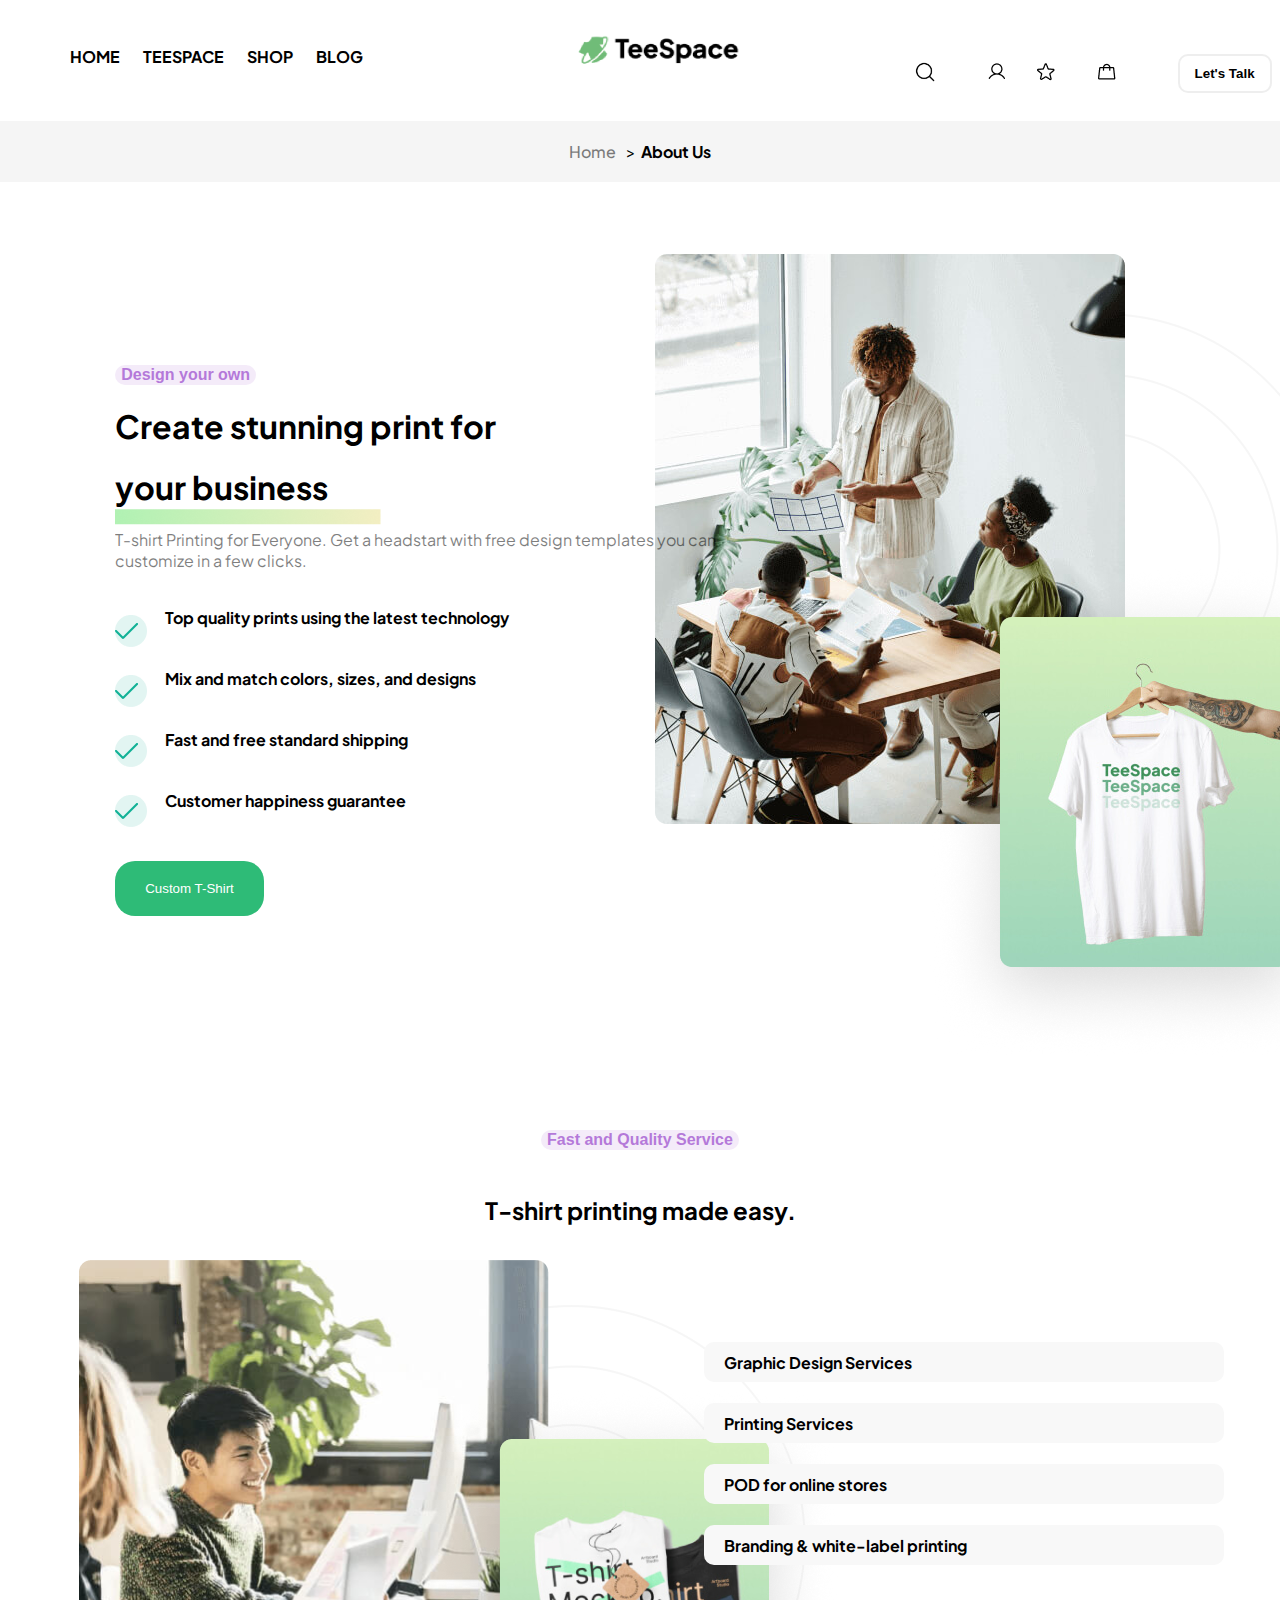
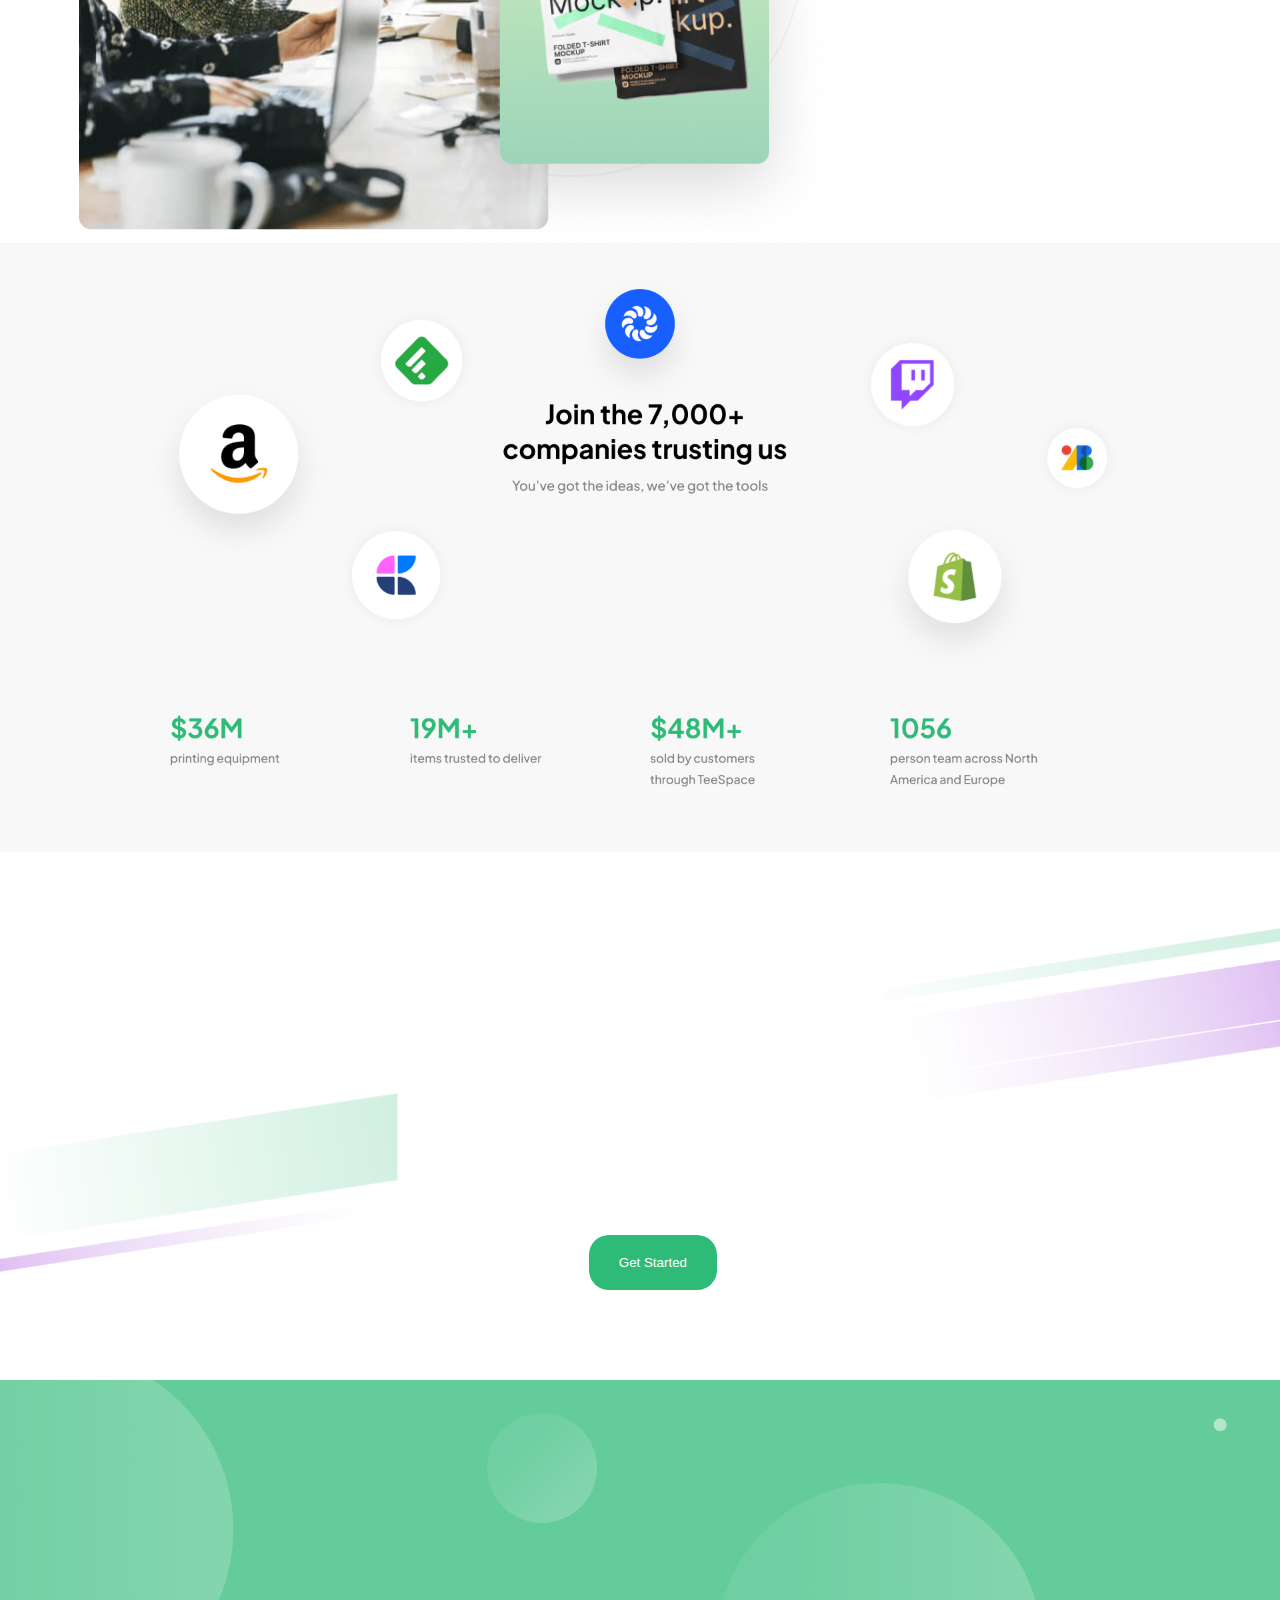
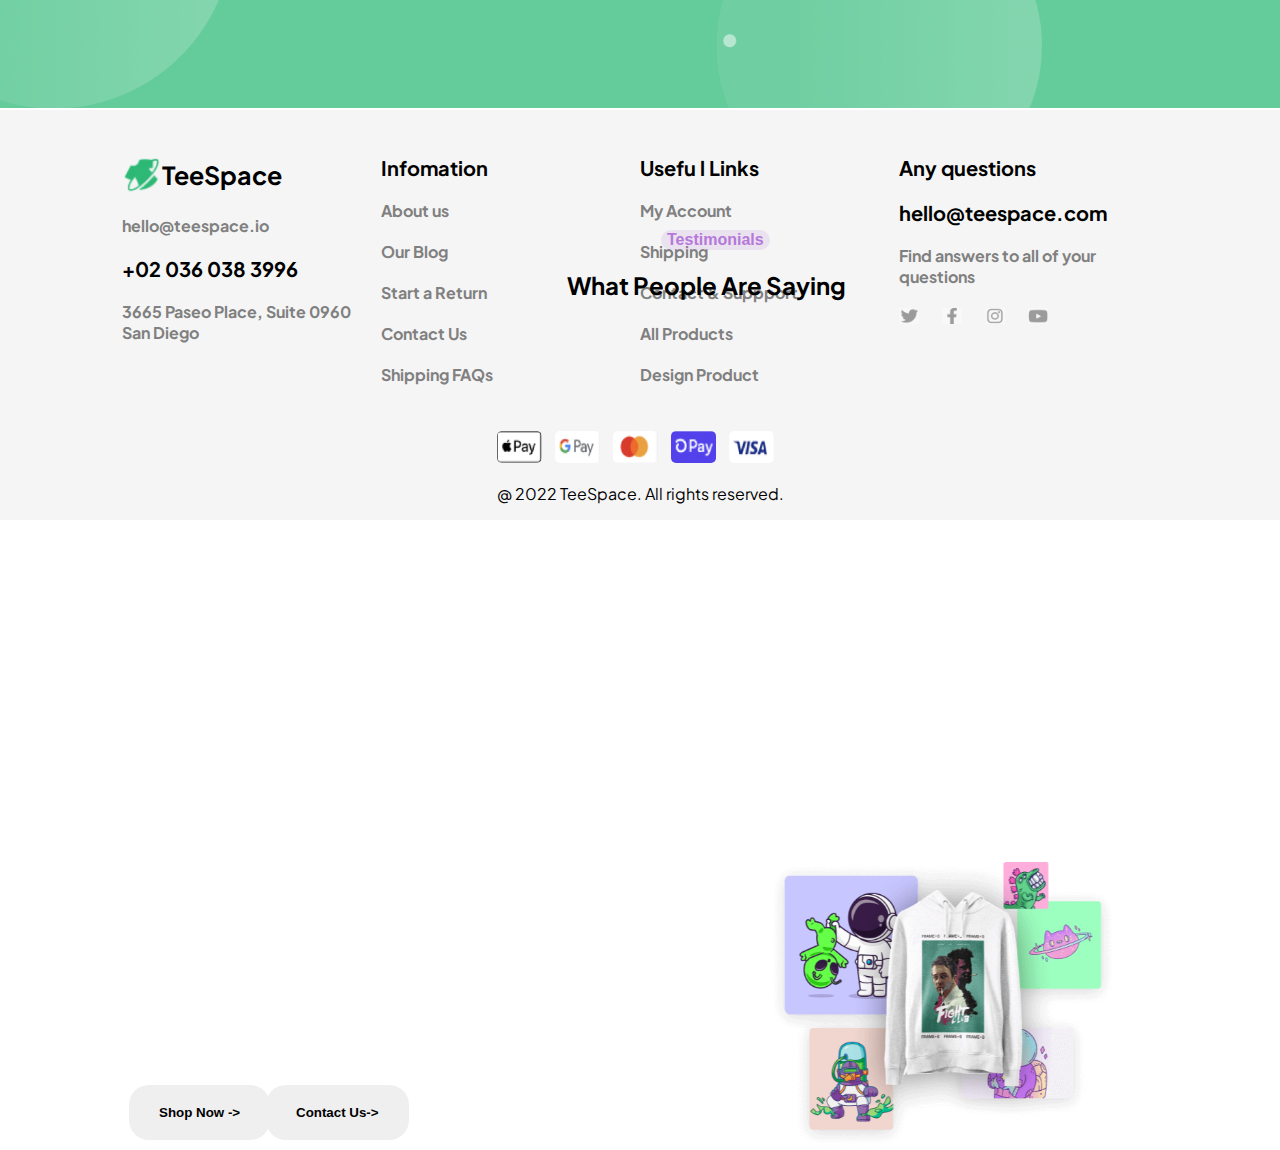
==== html/about.html @ 772319db "Up deploy" ====
<!DOCTYPE html>
<html lang="en">

<head>
    <meta charset="UTF-8">
    <meta name="viewport" content="width=device-width, initial-scale=1.0">
    <link rel="stylesheet" href="../css/about.css">
    <link rel="shortcut icon" href="../img-duc/favicon.png" type="image/x-icon">
    <title>About Us</title>
</head>

<body>
    <header>
        <img src="../img-duc/logo.png">
        <div class="custom-rectangle">
            <ul class="custom-list">
                <li><a href="Home.html">HOME</a></li>
                <li><a href="#">TEESPACE</a></li>
                <li><a href="shop.html">SHOP</a></li>
                <li><a href="blog.html">BLOG</a></li>
            </ul>
        </div>
        <div class="option">
            <a href="#"><img src="../img-duc/seach_icon.png" style="width: 20px;height: 20px;"></a>
            <a href="#"><img src="../img-duc/account.png"></a>
            <a href="#"><img src="../img-duc/star-icons.png"></a>
            <a href="#"><img src="../img-duc/bag-icons.png"></a>
            <input type="button" value="Let's Talk" class="button">
        </div>

    </header>
    <div class="notification">
        <a href="Home.html">Home</a>><b>About Us</b>
    </div>
    <main>
        <div class="img">
            <img src="../img-duc/hero.png">
        </div>
        <div class="custom">
            <button class="custom-shirt">Design your own</button>
            <h1>Create stunning print for</h1>
            <h1 class="overlay-text">your business</h1>
            <img src="../img-duc/Heading2.png" alt="Heading Image">
            <p>T-shirt Printing for Everyone. Get a headstart with free design
                templates you can customize in a few clicks.</p>
            <div class="menu-list">
                <div class="list-1">
                    <img src="../img-duc/check.png">
                    <b>Top quality prints using the latest technology</b>
                </div>
                <div class="list-2">
                    <img src="../img-duc/check.png">
                    <b>Mix and match colors, sizes, and designs</b>
                </div>
                <div class="list-3">
                    <img src="../img-duc/check.png">
                    <b>Fast and free standard shipping</b>
                </div>
                <div class="list-4">
                    <img src="../img-duc/check.png">
                    <b>Customer happiness guarantee</b>
                </div>
            </div>
            <a href="custom.html"><button class="T-shirt">Custom T-Shirt</button></a>
        </div>
        <nav class="section-2">
            <button class="custom-shirt" style="margin-bottom: 25px;">Fast and Quality Service</button><br>
            <h2>T-shirt printing made easy.</h2>
            <img src="../img-duc/Heading3.png">
            <div class="faq">
                <div class="question"><b>Graphic Design Services</b></div>
                <div class="answer">To make a T-shirt design, your first need to install specific graphic
                    design software. Once you’ve done that, start your creation and make
                    sure that your final design is at least 220 PPI so it won’t be pixelated
                    when printed…</div><br>
                <div class="question"><b>Printing Services</b></div>
                <div class="answer">Printing services translate digital designs into tangible products, offering
                    customization and quality for effective brand communication in today's digital age.</div><br>
                <div class="question"><b>POD for online stores</b></div>
                <div class="answer">POD (Print-on-Demand) services provide customized merchandise for online stores,
                    minimizing inventory costs and maximizing flexibility in product offerings.</div><br>
                <div class="question"><b>Branding & white-label printing</b></div>
                <div class="answer">Branding and white-label printing customize products for businesses, ensuring
                    consistent brand representation and tailored solutions for their specific needs.</div><br>
            </div>
        </nav>
        <nav class="section-3">
            <img src="../img-duc/trusting.png">
            <button class="Get-started">Get Started</button>
            <img src="../img-duc/information.png">
        </nav>
        <div class="section-4">
            <img src="../img-duc/Background-Testimonials.png">
            <div class="rectangle-comment">
                <button class="Testimonials">Testimonials</button>
                <h2>What People Are Saying</h2>
                <div class="People-chat">
                    <div class="People-1" style="font-size: 15.3px;">
                        <img src="../img-duc/woman.png" style="width: 50px;height: 50px;">
                        <b>Dean D.</b>
                        <p>Director</p><br>
                        “ Great quality products - Flags,
                        programs for exceptional capacities,
                        birthday, and occasion welcome are
                        largely still mainstream on paper.”
                    </div>
                    <div class="People-1">
                        <img src="../img-duc/man.png" style="width: 50px;height: 50px;">
                        <b>Cristian L.</b>
                        <p>Manager</p><br>
                        “ Best services ever - Flags, programs
                        for exceptional capacities, birthday,
                        and are largely still mainstream on
                        paper occasion welcome.”
                    </div>
                    <div class="People-1">
                        <img src="../img-duc/aman.png" style="width: 50px;height: 50px;">
                        <b>Leonel R.</b>
                        <p>Designer</p><br>
                        “ Top noth support - Flags, programs
                        for, birthday, and occasion welcome
                        are largely still mainstream on paper
                        exceptional capacities.”
                    </div>
                </div>
            </div>
        </div>
        <div class="section-5">
            
            <img class="background" src="../img-duc/background-contact.png">
            <h1>Enjoy up your vacations <br>
                in the best T-shirts</h1>
            <p style="top: 465%;">T-shirts that keep you moving.</p>
            <a href="shop.html"><input type="button" value="Shop Now ->"></a>
            <a href="#"><input type="button" value="Contact Us->" style="left: 20%;"></a>
            <img class="banner" src="../img-duc/banner-111.png.png">
        </div>
    </main>
    <footer>
        <div class="foot1">
            <div class="foot1_a">
                <div class="box">
                    <div class="teespace">
                        <img src="../img-duc/main_icon.png" alt="" width="40px">
                        <p>TeeSpace</p>
                    </div>
                    <a>hello@teespace.io</a>
                    <a class="text">+02 036 038 3996</a>
                    <a href="">3665 Paseo Place, Suite 0960 San Diego</a>
                </div>

                <div class="box">
                    <a class="text">Infomation</a>
                    <a href="">About us</a>
                    <a href="">Our Blog</a>
                    <a href="">Start a Return</a>
                    <a href="">Contact Us</a>
                    <a href="">Shipping FAQs</a>
                </div>

                <div class="box">
                    <a class="text">Usefu l Links</a>
                    <a href="">My Account</a>
                    <a href="">Shipping</a>
                    <a href="">Contact & Suppport</a>
                    <a href="">All Products</a>
                    <a href="">Design Product</a>
                </div>

                <div class="box">
                    <a class="text">Any questions</a>
                    <a class="text">hello@teespace.com</a>
                    <a href="">Find answers to all of your questions</a>
                    <div class="social_task">
                        <div class="size_icon">
                            <a href=""><img src="../img-duc/twitter_icon.png" alt="" width="100%"></a>
                        </div>
                        <div class="size_icon">
                            <a href=""><img src="../img-duc/facebook_icon.png" alt="" width="100%"></a>
                        </div>
                        <div class="size_icon">
                            <a href=""><img src="../img-duc/instagram_icon.png" alt="" width="100%"></a>
                        </div>
                        <div class="size_icon">
                            <a href=""><img src="../img-duc/youtube_icon.png" alt="" width="100%"></a>
                        </div>
                    </div>
                </div>
            </div>
        </div>

        <div class="foot2">
            <div>
                <a href=""><img class="pay" src="../img-duc/applepay.png" alt="wallet"></a>
                <a href=""><img class="pay" src="../img-duc/googlepay.png" alt="wallet"></a>
                <a href=""><img class="pay" src="../img-duc/twoball.png" alt="wallet"></a>
                <a href=""><img class="pay" src="../img-duc/opay.png" alt="wallet"></a>
                <a href=""><img class="pay" src="../img-duc/visa.png" alt="wallet"></a>
            </div>
            <p>@ 2022 TeeSpace. All rights reserved.</p>
        </div>
    </footer>
    <script src="../js/about.js"></script>
</body>

</html>
---- css/about.css ----
html,
body {
    margin: 0;
    padding: 0;
    font-family: PlusJakartaSans;
}

@font-face {
    font-family: PlusJakartaSans;
    src: url(../font/PlusJakartaSans-VariableFont_wght.ttf) format('truetype');
}

header {
    /* background-color: aqua; */

    img {
        /* background-color: aliceblue; */
        margin: 0% 0 0 42.5%;
        position: absolute;
    }

    padding: 30px;
}

.custom-rectangle {
    /* background-color: aquamarine; */
    width: 400px;
    display: flex;
    align-items: center;
    padding-bottom: 20px;
}

li,
a {
    display: inline-block;
    margin: 0 10px 0 0;
    text-decoration: none;
    color: black;
    font-weight: 700;
}

.option {
    width: 20%;
    /* background-color: blue; */
    display: flex;
    justify-content: space-around;
    align-items: center;
    margin: -1% 0 0 45%;
}

.option a {
    flex: 1;
    display: flex;
    justify-content: center;
    align-items: center;
}

.option img {
    max-width: 100%;
    height: auto;
    margin: -3% -50% 0 0;
}

.button {
    position: absolute;
    left: 92%;
    top: 6%;
    font-weight: 700;
    background: none;
    border-radius: 10px;
    padding: 10px 15px 10px 15px;
    border: #EEEEEE solid 2px;
}

.notification {
    background-color: #F5F5F5;
    text-align: center;
    padding: 20px;

    a {
        font-weight: 500;
        opacity: 0.5;
    }

    b {
        padding-left: 5px;
    }
}

.custom {
    width: 621px;
    /* background-color: honeydew; */
    margin: -54.6% 0 0 9%;
    flex-direction: column;
    align-items: center;
    justify-content: center;

    img {
        position: absolute;
        top: 56.6%;
        z-index: 10;
    }

    p {
        opacity: 0.5;
    }
}

.custom-shirt {
    color: #B479D9;
    font-weight: 550;
    background-color: rgba(180, 121, 217, 0.15);
    border: none;
    border-radius: 15px;
    cursor: pointer;
    font-size: 16px;
}

.img {
    margin: 4.5% 0 0 50%;
}

.overlay-text {
    z-index: 16;
    position: relative;
}

.menu-list {
    display: inline-block;
    /* background-color: #B479D9; */
    height: 200px;
    width: 621px;
}
.list-1{
    padding: 20px 0 20px 50px;
    img{
        margin: 105px 0 0 -50px;
    }
}
.list-2{
    padding: 20px 0 20px 50px;
    img{
        margin: 165px 0 0 -50px;
    }
}
.list-3{
    padding: 20px 0 20px 50px;
    img{
        margin: 225px 0 0 -50px;
    }
}
.list-4{
    padding: 20px 0 20px 50px;
    img{
        margin: 285px 0 0 -50px;
    }
}
.T-shirt{
    margin: 50px 20px 20px 0;
    color: #FFFFFF;
    border: none;
    background-color: #2EBB77;
    padding: 20px 30px 20px 30px;
    border-radius: 20px;
}
nav
{
    /* background-color: aqua; */
    width: 100%;
    height: 200px;
    margin-top: 15%;
}
.section-2{
    text-align: center;
    img{
        float: left;
        padding-left: 5%;
    }
    
}
.faq{
    width: 45%;
    float: right;
    margin-top: -40%;
}
.question{
    background-color: #F8F8F8;
    width: 500px;
    height: 30px;
    border-radius: 10px;
    padding: 10px 0 0 20px;
    text-align: left;
    color: #000000;
    cursor: pointer;
}
.question:hover{
    background-color: #2EBB77;
    transition: 0.3s background-color;
    color: #FFFFFF;
}
.answer{
    padding: 10px 0 10px 0;
    text-align: left;
    width: 530px;
    opacity: 0.5;
}
.answer {
    display: none;
}

.answer.active {
    display: block;
}

.section-3{
    /* background-color: aqua; */
    margin-top: 40%;
    img{
        width: 100%;
        margin-top: -11px;
    }
}
.Get-started{
    position: absolute;
    top: 315%;
    left: 46%;
    color: #FFFFFF;
    background-color: #2EBB77;
    border: none;
    border-radius: 20px;
    padding: 20px 30px 20px 30px;
    cursor: pointer;
}
.section-4{
    img{
        width: 100%;
        margin-top: 30%;
    }
}
.rectangle-comment{
    /* background-color: #2EBB77; */
    width: 900px;
    position: absolute;
    top: 380%;
    left: 20%;
}
.Testimonials{
    display: flex;
    margin:10px 0 0 45%;
    color: #B479D9;
    font-weight: 550;
    background-color: rgba(180, 121, 217, 0.15);
    border: none;
    border-radius: 15px;
    cursor: pointer;
    font-size: 16px;
}
h2{
    text-align: center;
}
.People-chat {
    width: 80%;
    height: 250px; /* Adjust height as needed */
    overflow: hidden;
}
.People-1 {
    background-color: #F5F5F5;
    width:100%;
    height: 150px;
    margin: 20px 0 0 10px;
    display: none;
    position: absolute;
    padding: 20px;
}
.People-1 img {
    margin: 10px;
}
.People-1 b {
    position: absolute;
    margin: 25px 20px 0 0;
}
.People-1 p {
    display: inline-block;
    margin: 26.8px 0 0 90px;
    position: absolute;
    opacity: 0.5;
    font-size: small;
}
.section-5{
    .background{
        width: 100%;
    }
    p,h1{
        position: absolute;
        top: 450%;
        left: 10%;
        color: #FFFFFF;
    }
    .banner{
        position: absolute;
        top: 450%;
        width: 350px;
        height: 300px;
        left: 60%;
    }
    input{
        position: absolute;
        top: 475%;
        margin: 10px;
        left: 9.3%;
        color: #000;
        border: none;
        font-weight: 700;
        padding: 20px 30px 20px 30px;
        border-radius: 20px;
    }
}
footer {
    background-color: #F5F5F5;
    display: flex;
    flex-direction: column;
    justify-content: center;
    align-items: center;
    margin-top: -23px;

    .foot1 {
        display: flex;
        justify-content: center;
        align-items: center;
        width: 90%;
        margin-top: 40px;

        .foot1_a {
            display: flex;
            width: 90%;

            .box {
                float: left;
                width: 25%;
                display: flex;
                flex-direction: column;

                .teespace {
                    display: flex;
                    align-items: center;
                    height: 40px;
                    margin-bottom: 20px;

                    p {
                        font-weight: bold;
                        font-size: 25px;
                    }
                }

                .text {
                    display: flex;
                    align-items: center;
                    font-weight: bold;
                    font-size: 20px;
                    color: black;
                }

                a {
                    margin-bottom: 20px;
                    color: gray;
                }

                .social_task {
                    display: flex;

                    .size_icon {
                        margin-right: 5%;
                        width: 30px;
                        height: 30px;
                    }
                }
            }
        }
    }

    i {
        margin: 10px;
    }

    padding-top: 5px;

    .foot2 {
        margin-top: 2%;
        background-color: #F5F5F5;
        display: flex;
        flex-direction: column;
        justify-content: center;
        align-items: center;

        .pay {
            width: 45px;
            height: 32px;
            border-radius: 5px;
        }
    }
}
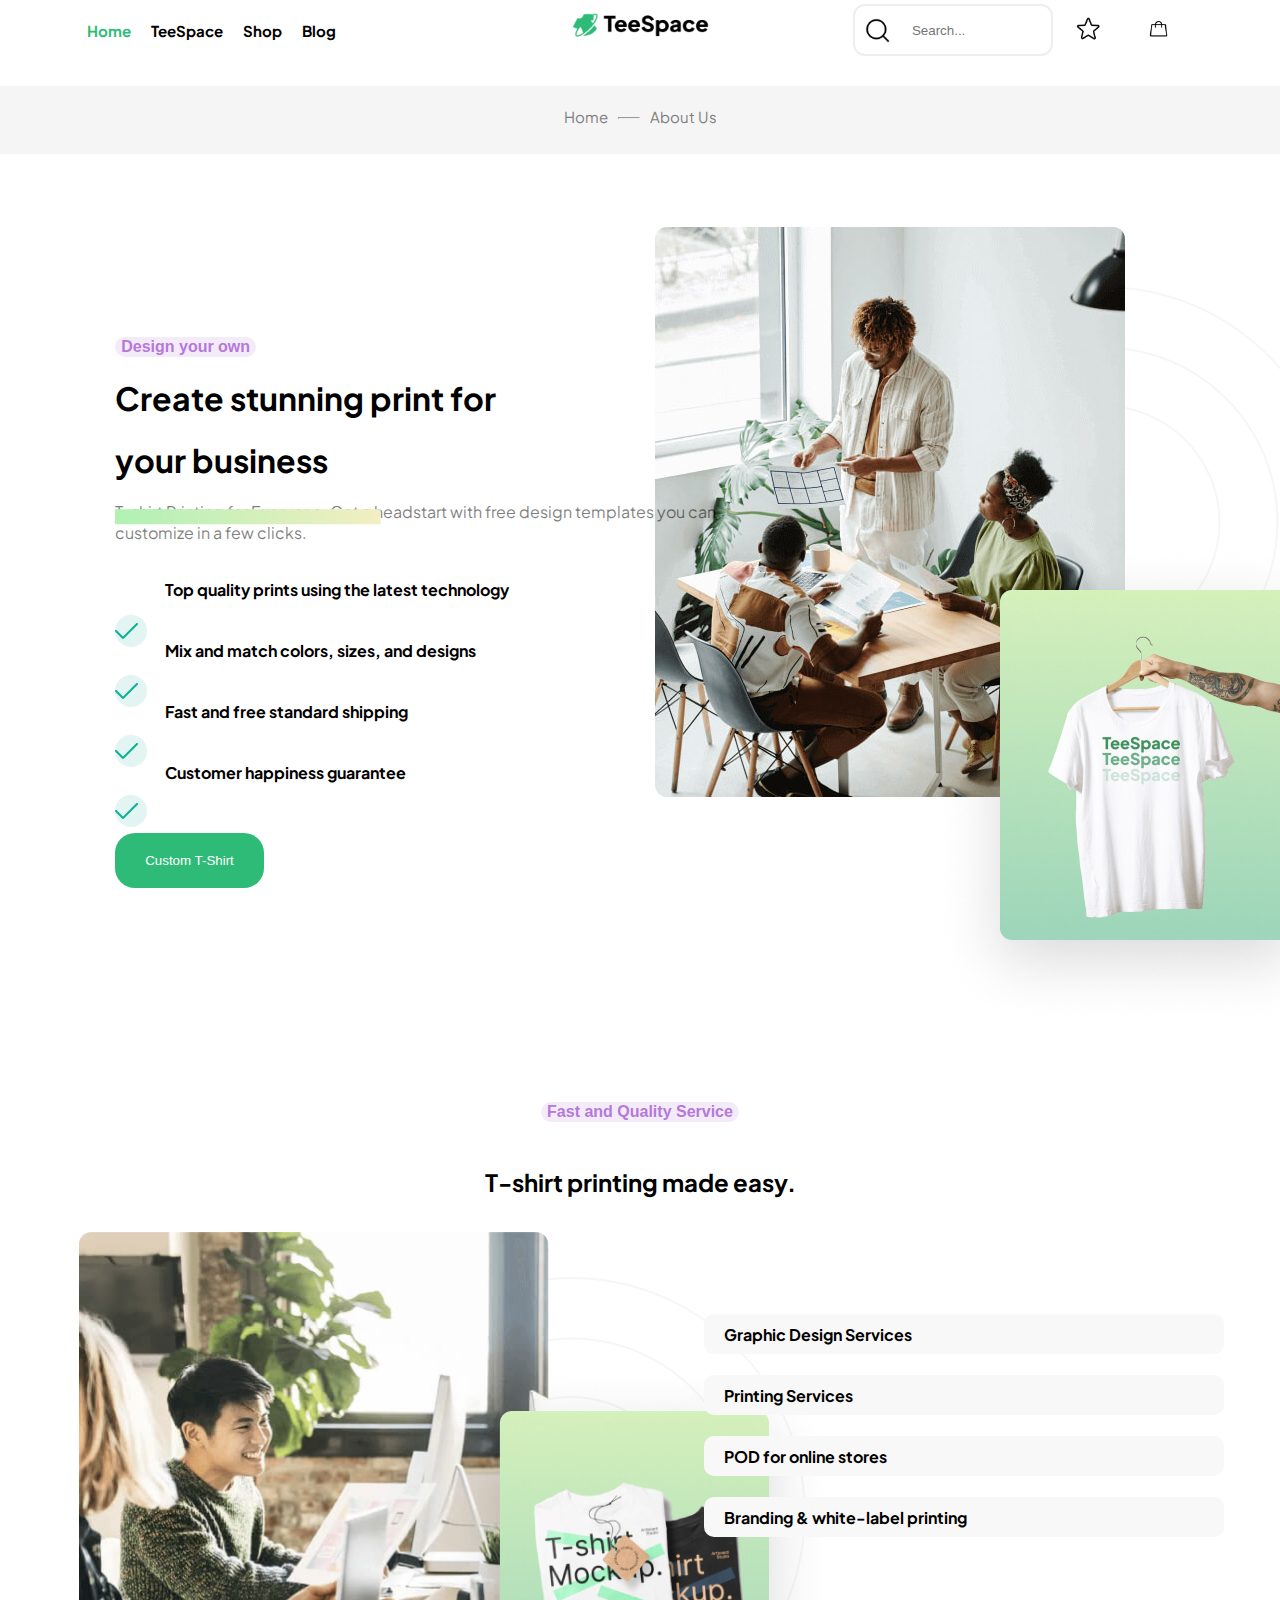
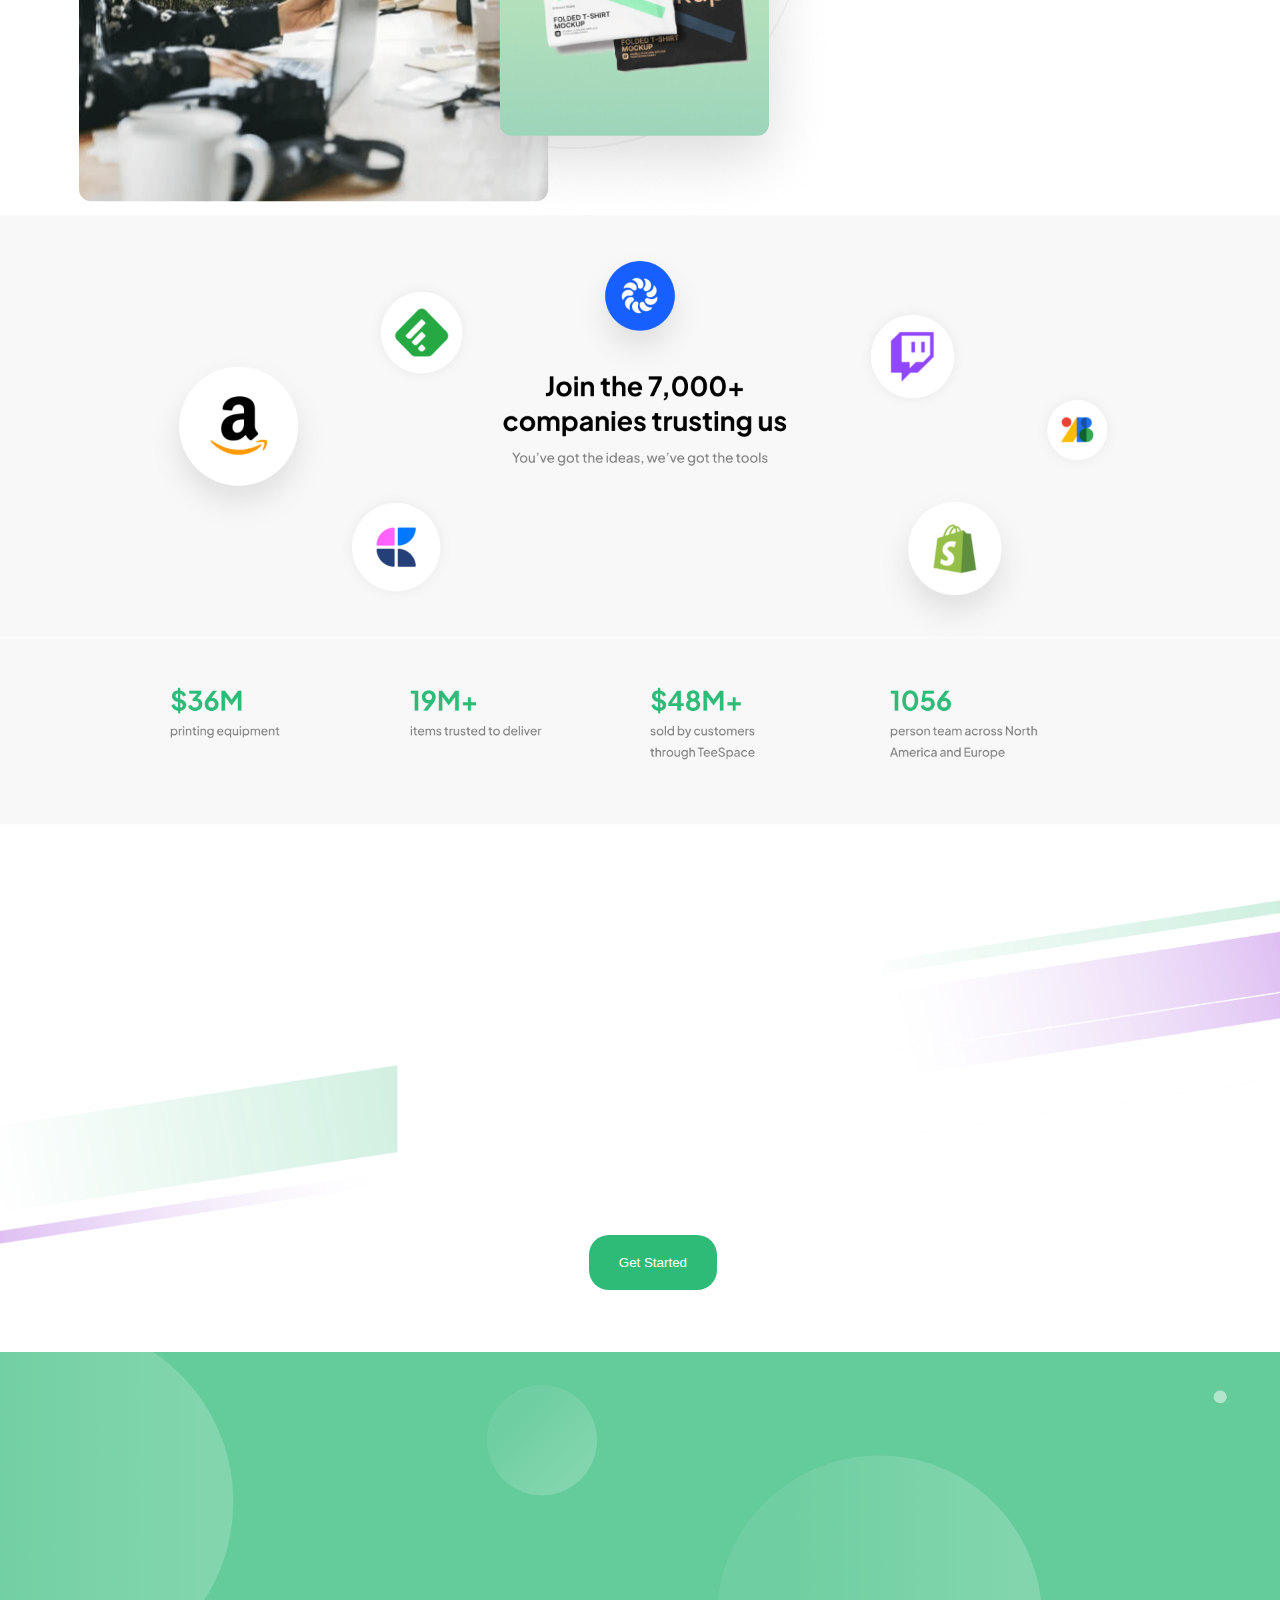
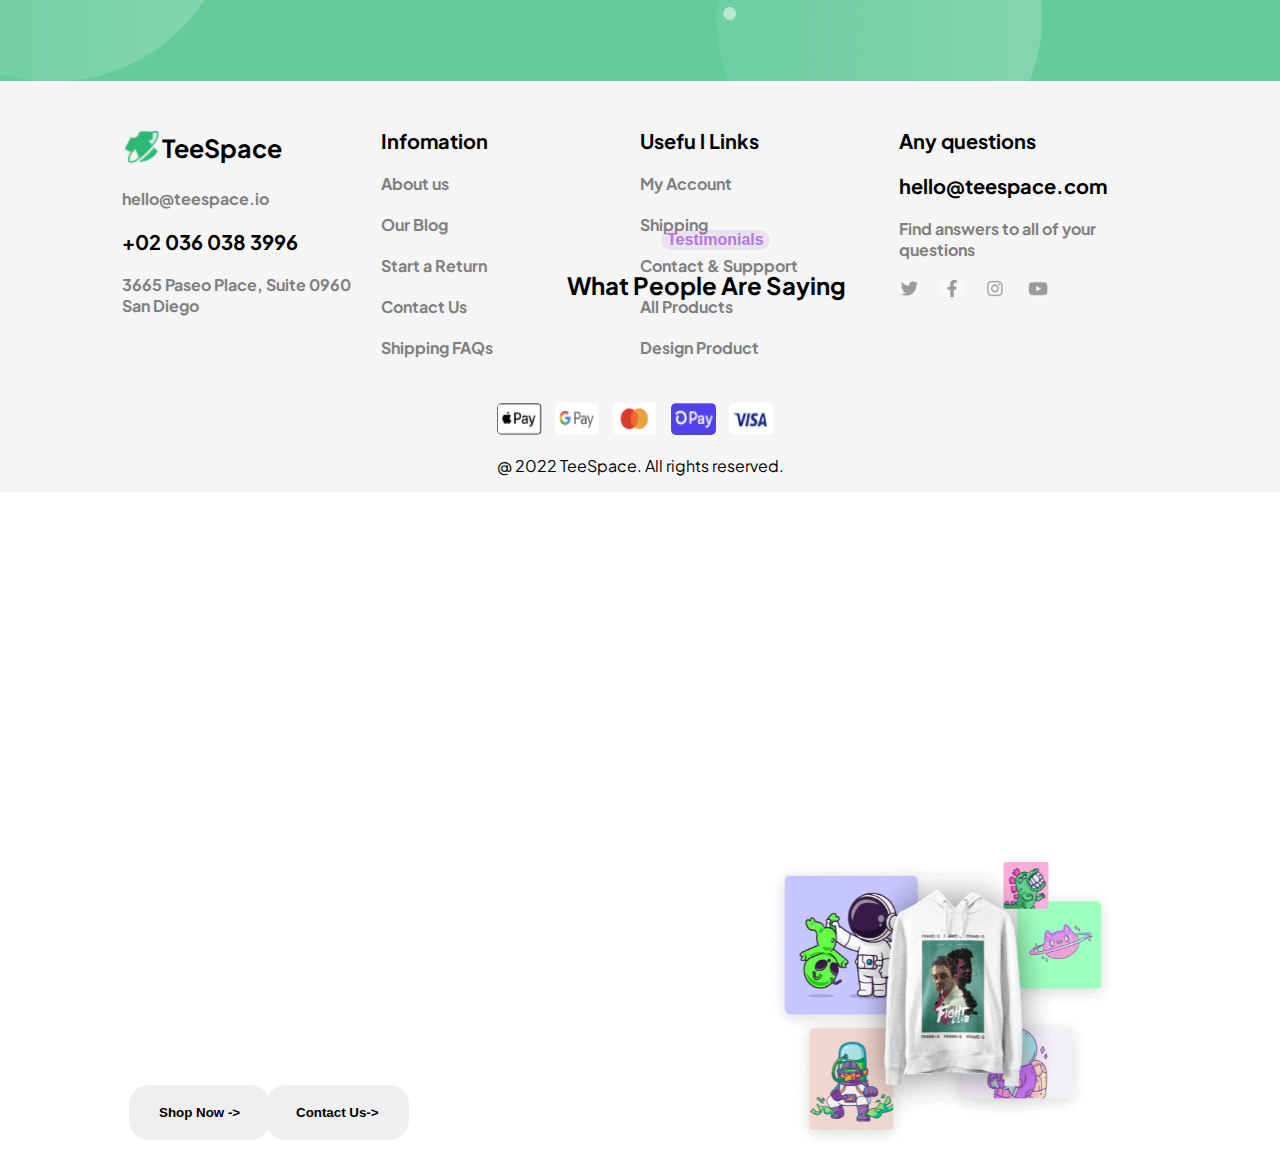
==== commit 44f31ed4: "Upload again" ====
--- a/html/about.html
+++ b/html/about.html
@@ -11,27 +11,76 @@
 
 <body>
     <header>
-        <img src="../img-duc/logo.png">
-        <div class="custom-rectangle">
-            <ul class="custom-list">
-                <li><a href="Home.html">HOME</a></li>
-                <li><a href="#">TEESPACE</a></li>
-                <li><a href="shop.html">SHOP</a></li>
-                <li><a href="blog.html">BLOG</a></li>
-            </ul>
-        </div>
-        <div class="option">
-            <a href="#"><img src="../img-duc/seach_icon.png" style="width: 20px;height: 20px;"></a>
-            <a href="#"><img src="../img-duc/account.png"></a>
-            <a href="#"><img src="../img-duc/star-icons.png"></a>
-            <a href="#"><img src="../img-duc/bag-icons.png"></a>
-            <input type="button" value="Let's Talk" class="button">
-        </div>
-
+        <div class="header_body">
+            <div class="menu">
+                <div class="list-menu">
+                    <div class="menu1">
+                        <a href="Home.html" class="menu2" style="color: #2EBB77;">
+                            Home
+                            <div class="dropdown">
+                                <a href="Home.html">Home</a>
+                                <a href="priceing_plan.html">Priceing Plans</a>
+                                <a href="faq.html">FAQs</a>
+                                <a href="about.html" style="color: #2EBB77;">About Us</a>
+                            </div>
+                        </a>
+                    </div>
+
+                    <div class="menu1">
+                        <a href="#" class="menu2">
+                            TeeSpace
+                        </a>
+                    </div>
+
+                    <div class="menu1">
+                        <a href="shop.html" class="menu2"> Shop
+                            <div class="dropdown">
+                                <a href="shop.html">Shop</a>
+                                <a href="custom.html">Custom</a>
+                                <a href="shop_details.html">Shop details</a>
+                            </div>
+                        </a>
+                    </div>
+
+                    <div class="menu1">
+                        <a href="blog.html" class="menu2">
+                            Blog
+                            <div class="dropdown">
+                                <a href="blog.html">Blog</a>
+                                <a href="blogdetail.html">Design Services</a>   
+                                <a href="service.html">Services</a>
+                                <a href="service_detail.html">Services Detail</a>
+                            </div>
+                        </a>
+                    </div>
+                </div>
+            </div>
+
+            <div class="icon">
+                <div class="search_box">
+                    <a class="icon_search" href="#"> <img src="../img_hieu/search_icon.png" alt=""
+                            width=" 100%"></a>
+                    <input class="search_task" type="text" name="search" placeholder="Search..." id="search">
+                </div>
+                <a class="icon_menu" href="#"> <img src="../img_hieu/favorite_icon.png" alt="" width="100%"></a>
+                <a class="icon_menu" href="#"> <img src="../img_hieu/cart_icon.png" alt="" width="100%"></a>
+            </div>
+
+            <div class="box_logo">
+                <div class="logo">
+                    <img src="../img_hieu/main_icon1.png" alt="" width="100%">
+                </div>
+            </div>
+        </div>
+
+        <div class="banner">
+            <br>
+            <span class="text_medium">Home
+                <hr> About Us
+            </span>
+        </div>
     </header>
-    <div class="notification">
-        <a href="Home.html">Home</a>><b>About Us</b>
-    </div>
+
     <main>
         <div class="img">
             <img src="../img-duc/hero.png">
--- a/css/about.css
+++ b/css/about.css
@@ -11,17 +11,189 @@
 }
 
 header {
-    /* background-color: aqua; */
-
-    img {
-        /* background-color: aliceblue; */
-        margin: 0% 0 0 42.5%;
-        position: absolute;
-    }
-
-    padding: 30px;
-}
-
+    display: flex;
+    flex-direction: column;
+    justify-content: center;
+    align-items: center;
+
+    .header_body {
+        width: 90%;
+        height: 60px;
+        margin-bottom: 2%;
+        position: relative;
+
+        .menu {
+            position: absolute;
+            display: flex;
+            justify-content: center;
+            height: 60px;
+            left: 2%;
+
+            .list-menu {
+                display: flex;
+                justify-content: center;
+                align-items: center;
+
+
+                .menu1 {
+                    display: flex;
+                    align-items: center;
+                    justify-content: center;
+                    position: relative;
+
+                    .menu2 {
+                        color: #000000;
+                        font-size: 15px;
+                        margin-right: 20px;
+                        font-weight: bold;
+                    }
+
+                    .menu2:hover {
+                        color: #2EBB77;
+                    }
+                }
+
+                .dropdown {
+                    display: none;
+                    position: absolute;
+                    background-color: #fff;
+                    box-shadow: 0 0 10px rgba(0, 0, 0, 0.1);
+                    z-index: 1;
+                    top: 100%;
+                    left: 0;
+                    width: max-content;
+                    white-space: nowrap;
+                }
+
+                .menu1:hover .dropdown {
+                    display: block;
+                }
+
+                .dropdown a {
+                    display: block;
+                    padding: 10px;
+                    text-decoration: none;
+                    color: #000;
+                }
+
+                .dropdown a:hover {
+                    background-color: #f0f0f0;
+                }
+
+            }
+        }
+
+        .box_logo {
+            position: relative;
+            z-index: -1;
+            height: 60px;
+            width: 100%;
+            display: flex;
+            justify-content: center;
+            align-items: center;
+
+            .logo {
+                width: 140px;
+                height: 48px;
+            }
+        }
+
+        .icon {
+            position: absolute;
+            height: 60px;
+            right: 2%;
+            display: flex;
+            justify-content: center;
+            align-items: center;
+
+            .search_box {
+                border: 2px solid #EEEEEE;
+                border-radius: 12px;
+                width: 200px;
+                height: 52px;
+                right: 2%;
+                display: flex;
+                align-items: center;
+                box-sizing: border-box;
+
+                .icon_search {
+                    width: 25px;
+                    height: 25px;
+                    margin: 0 20px 0 10px;
+                }
+
+                input {
+                    width: 100px;
+                }
+            }
+
+            .icon_menu {
+                width: 30px;
+                height: 30px;
+                margin: 0 20px 0 20px;
+            }
+
+            .search_task {
+                border: none;
+            }
+        }
+    }
+
+    .banner {
+        display: flex;
+        flex-direction: column;
+        justify-content: center;
+        align-items: center;
+        width: 100%;
+        background-color: #F5F5F5;
+
+        .text_bold {
+            font-weight: bold;
+            font-size: 40px;
+        }
+
+        .text_medium {
+            display: flex;
+            font-size: 15px;
+            color: #7E7E7E;
+            margin-bottom: 2%;
+
+            hr {
+                margin: 10px;
+                width: 20px;
+            }
+        }
+    }
+}
+/* Styles for the dropdown */
+.dropdown {
+    position: relative;
+    display: inline-block;
+}
+
+.dropdown-content {
+    display: none;
+    position: absolute;
+    background-color: #f9f9f9;
+    min-width: 160px;
+    box-shadow: 0px 8px 16px 0px rgba(0,0,0,0.2);
+    z-index: 1;
+}
+
+.dropdown-content a {
+    padding: 12px 16px;
+    text-decoration: none;
+    display: block;
+    text-align: left;
+}
+
+.dropdown-content a:hover {
+    background-color: #f1f1f1;
+}
+
+.dropdown:hover .dropdown-content {
+    display: block;
+}
 .custom-rectangle {
     /* background-color: aquamarine; */
     width: 400px;
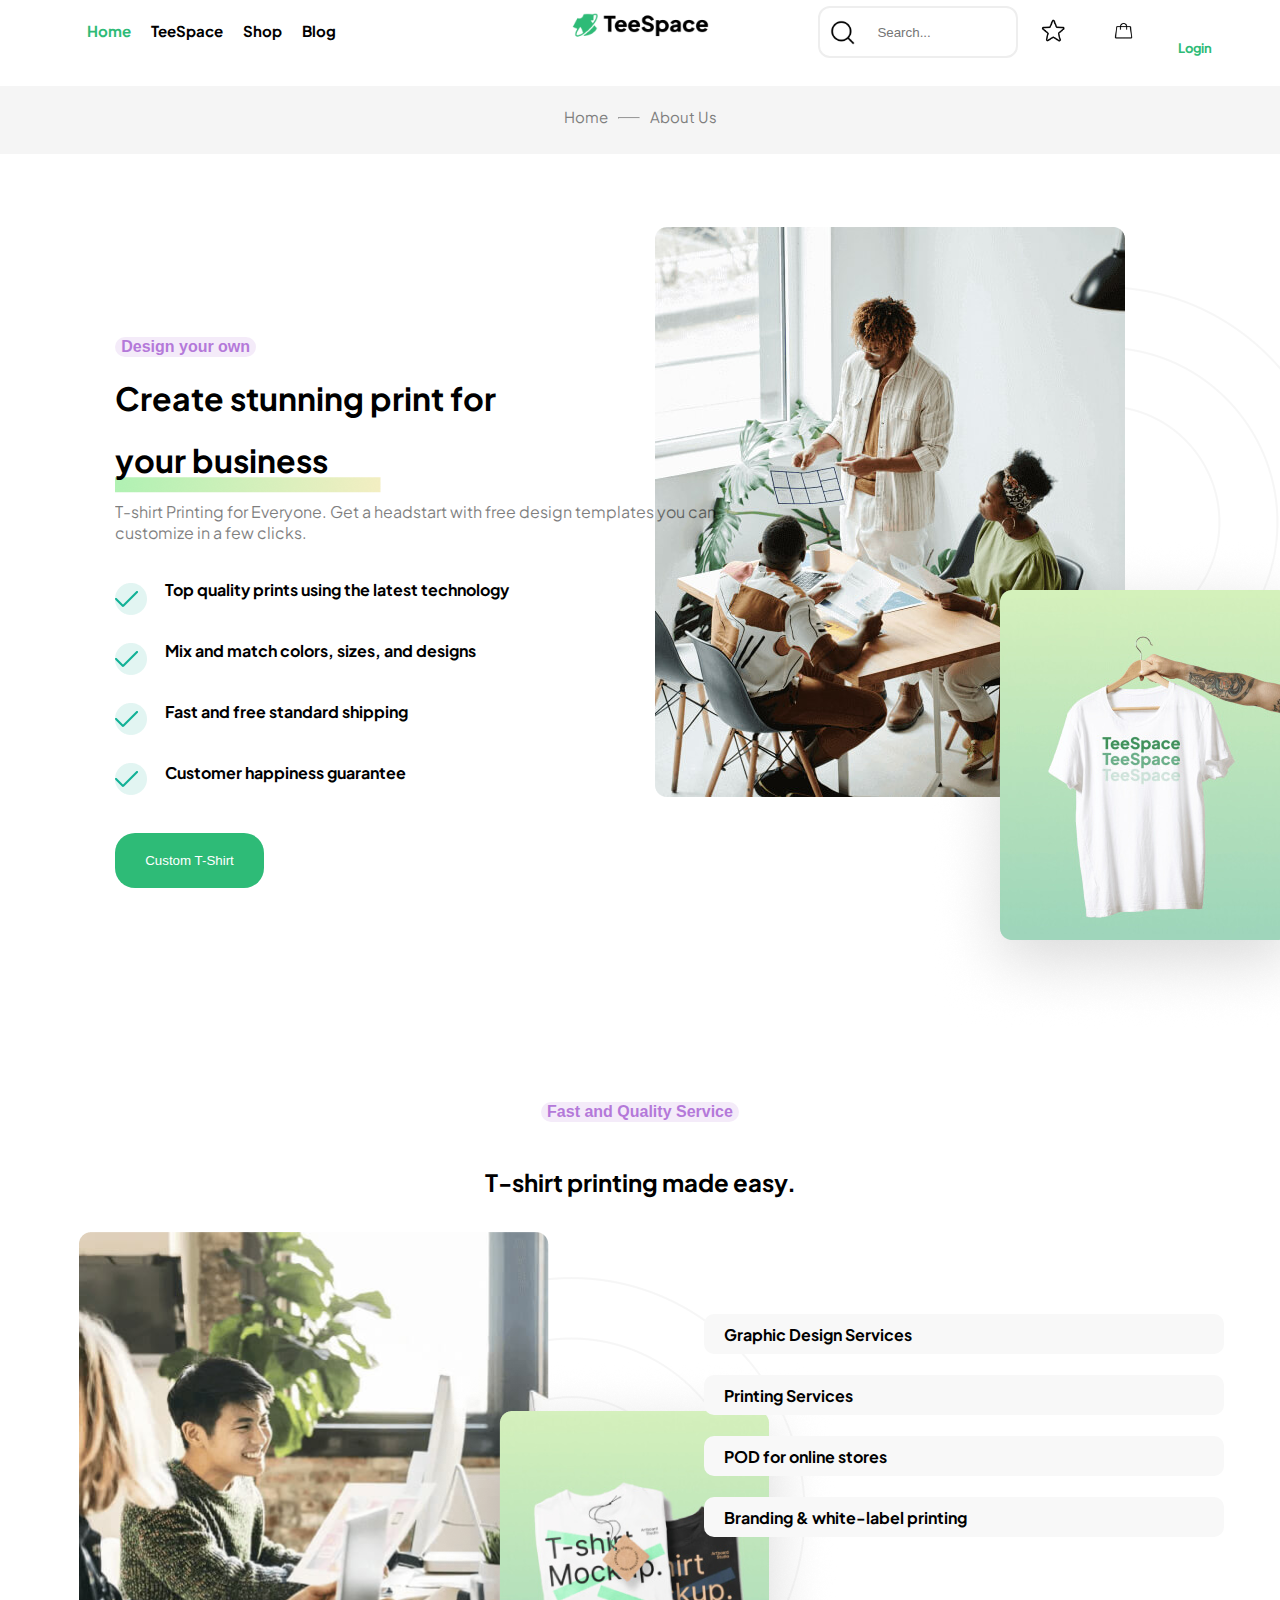
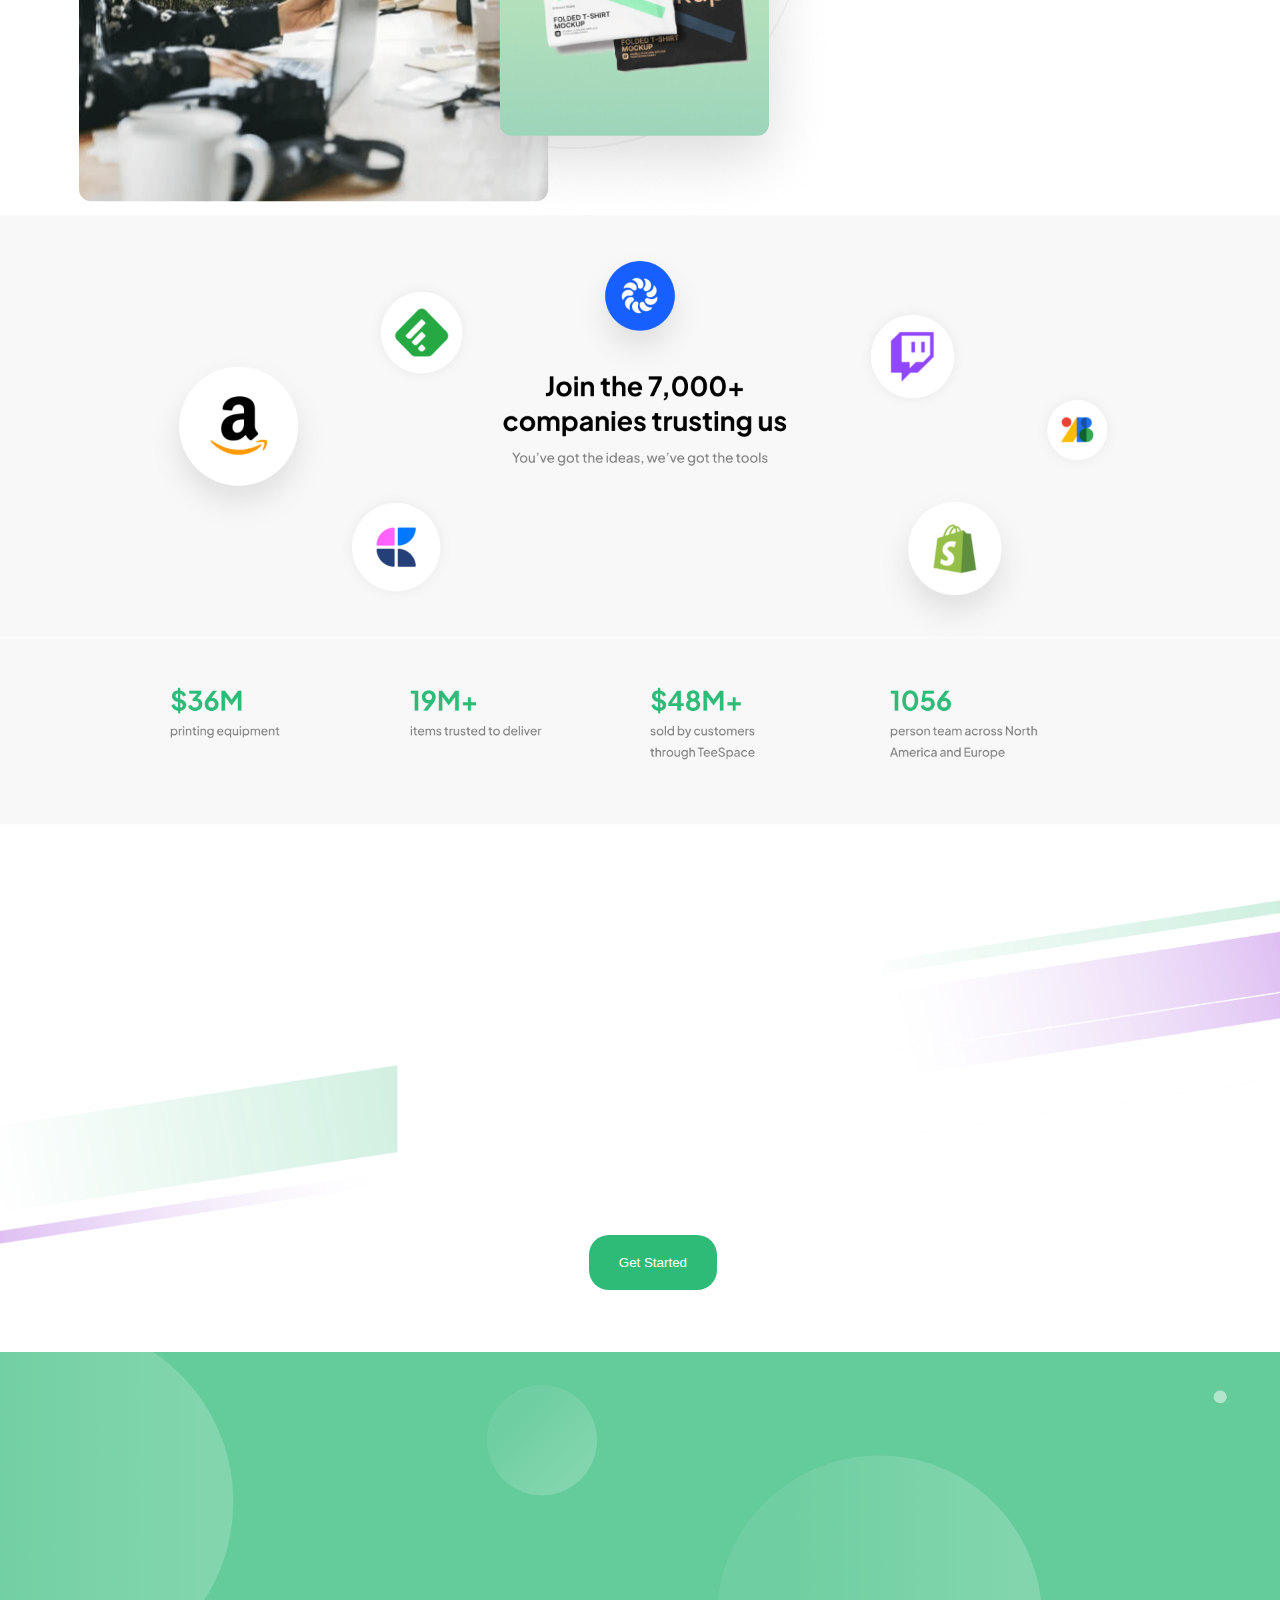
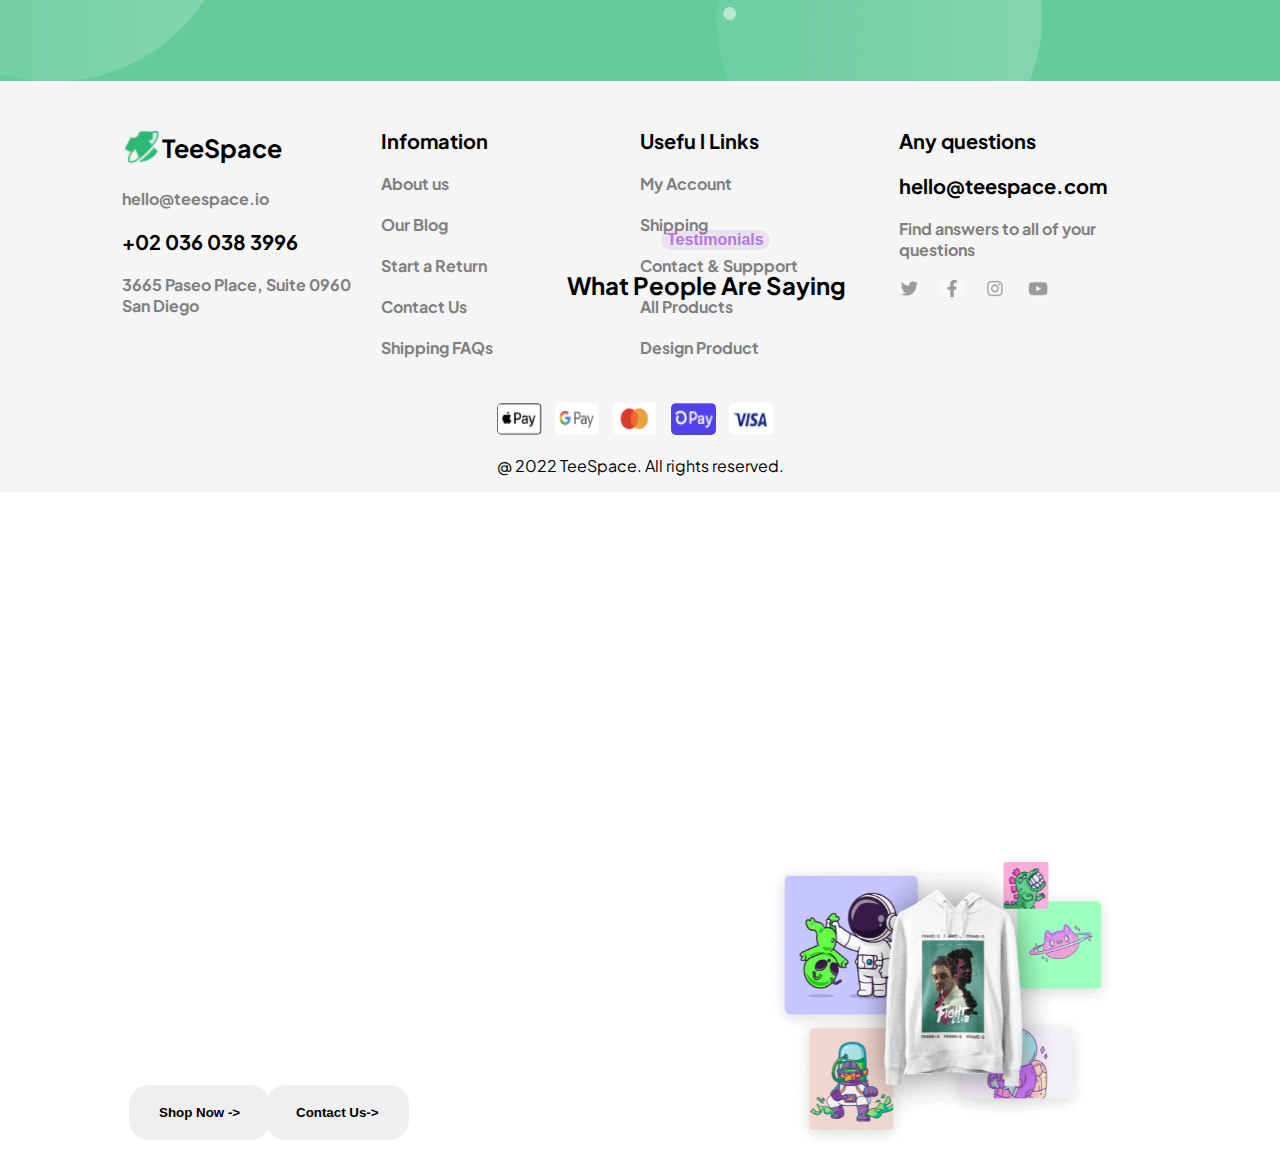
==== commit 85673085: "up" ====
--- a/html/about.html
+++ b/html/about.html
@@ -63,7 +63,7 @@
                     <input class="search_task" type="text" name="search" placeholder="Search..." id="search">
                 </div>
                 <a class="icon_menu" href="#"> <img src="../img_hieu/favorite_icon.png" alt="" width="100%"></a>
-                <a class="icon_menu" href="#"> <img src="../img_hieu/cart_icon.png" alt="" width="100%"></a>
+                <a class="icon_menu" href="about.html"> <img src="../img_hieu/cart_icon.png" alt="" width="100%"></a>
             </div>
 
             <div class="box_logo">
@@ -72,7 +72,9 @@
                 </div>
             </div>
         </div>
-
+        <div id="userHeader" class="user_header">
+                
+        </div>
         <div class="banner">
             <br>
             <span class="text_medium">Home
--- a/css/about.css
+++ b/css/about.css
@@ -101,7 +101,8 @@
         .icon {
             position: absolute;
             height: 60px;
-            right: 2%;
+            right: 5%;
+            top: 4%;
             display: flex;
             justify-content: center;
             align-items: center;
@@ -165,6 +166,30 @@
         }
     }
 }
+.user_header {
+    text-align: right;
+    /* padding: 10px; */
+    position: absolute;
+    left: 92%;
+    top: 4%;
+    /* background-color: #B479D9; */
+}
+
+.user_info {
+    display: inline-block;
+    font-size: 13px;
+}
+
+.user_info span {
+    margin-right: 10px;
+}
+
+.user_info a {
+    text-decoration: none;
+    color: #2EBB77;
+    /* display: none; */
+}
+
 /* Styles for the dropdown */
 .dropdown {
     position: relative;
@@ -269,7 +294,7 @@
 
     img {
         position: absolute;
-        top: 56.6%;
+        top: 53%;
         z-index: 10;
     }
 
